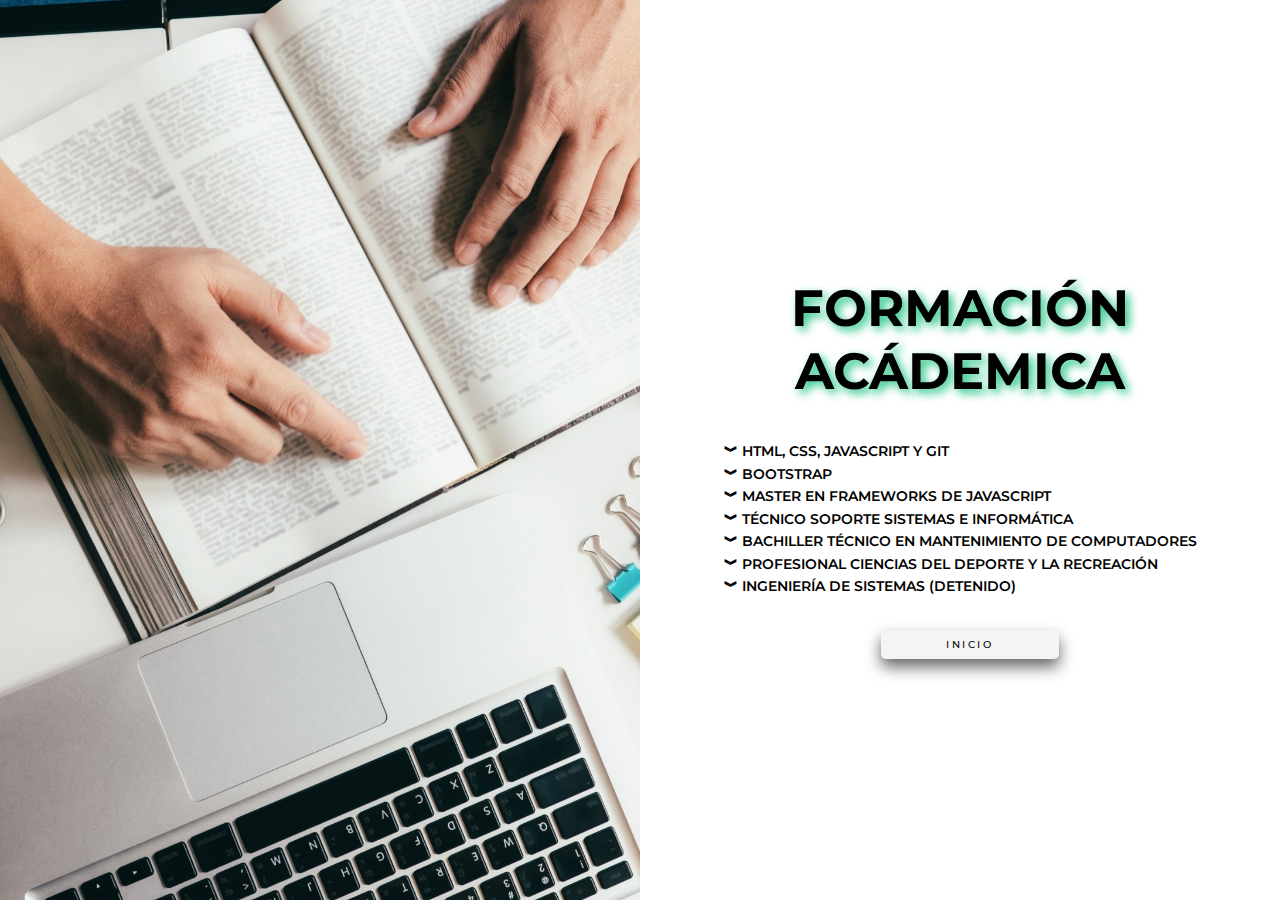
==== secondPages/formacion.html @ 5263130f "Add files via upload" ====
<!DOCTYPE html>
<html lang="en">
  <head>
    <meta charset="UTF-8" />
    <meta name="viewport" content="width=device-width, initial-scale=1.0" />
    <title>Formación</title>
    <link
      rel="shortcut icon"
      href="../assets/imagenes/logos/file-person-fill.svg"
      type="image/x-icon"
    />
    <link rel="stylesheet" href="../assets/css/styles.css" />
  </head>
  <body id="trainning">
    <section id="right">
        <h1 class="title">FORMACIÓN ACÁDEMICA</h1>
      <section class="details">
        <details>
          <summary>HTML, CSS, JAVASCRIPT Y GIT</summary>
          <p>
            Cursos NETZUN <br />
            Mayo 2024
          </p>
          <a href="#">Ver certificación</a>
        </details>
        <details>
          <summary>BOOTSTRAP</summary>
          <p>
            Cursos NETZUN <br />
            Mayo 2024
          </p>
          <a href="#">Ver certificación</a>
        </details>
        <details>
          <summary>MASTER EN FRAMEWORKS DE JAVASCRIPT</summary>
          <p>Curso - UDEMY <br />Enero 2024</p>
          <a href="../assets/imagenes/certificados/master framworkJS.jpg" target="_blank">Ver certificación</a>
        </details>
        <details>
          <summary>TÉCNICO SOPORTE SISTEMAS E INFORMÁTICA</summary>
          <p>Centro educativo nacional CENAL 2023</p>
          <a href="../assets/imagenes/certificados/tecnico sistemas.jpg" target="_blank">Ver certificación</a>
        </details>
        <details>
          <summary>BACHILLER TÉCNICO EN MANTENIMIENTO DE COMPUTADORES</summary>
          <p>
            Instituto Técnico Superior de Pereira <br />
            Pereira- Risaralda <br />
            2011
          </p>
          <a href="../assets/imagenes/certificados/diploma ITS.jpg" target="_blank">Ver certificación</a>
        </details>
        <details>
          <summary>PROFESIONAL CIENCIAS DEL DEPORTE Y LA RECREACIÓN</summary>
          <p>
            Universidad Tecnológica de Pereira <br />
            Pereira- Risaralda <br />
            2021
          </p>
          <a href="../assets/imagenes/certificados/Diploma UTP-CDR.jpg" target="_blank">Ver certificación</a>
        </details>
        <details>
          <summary>INGENIERÍA DE SISTEMAS (DETENIDO)</summary>
          <p>
            Universidad Tecnológica de Pereira <br />
            Cursado 5 semestres
          </p>
        </details>
      </section>
      <a href="../index.html" class="btn">Inicio</a>
      
    </section>
    <section id="left"></section>
  </body>
</html>
---- assets/css/styles.css ----
@import url("https://fonts.googleapis.com/css2?family=Montserrat:ital,wght@0,100..900;1,100..900&display=swap");
@import url("https://fonts.googleapis.com/css2?family=Montserrat:ital,wght@0,100..900;1,100..900&family=Nova+Square&display=swap");

:root {
  --colorGray: #f4f4f4;
  --colorGreen: #23c483;
  --mont: "Montserrat", sans-serif;
  --jersey: "Jersey 25", sans-serif;
}

/* CONTENIDO DEL GENERAL */

body {
  font-family: var(--mont);
  margin: 0;
  padding: 0;
}

.title {
  font-family: var(--mont);
  font-size: 4vw;
  width: 70%;
  display: flex;
  justify-content: center;
  letter-spacing: 5%;
  margin-bottom: 2%;
  text-shadow: 4px 4px 10px var(--colorGreen);
}

p {
  font-size: 1.3vw;
  line-height: 135%;
}

.btn {
  padding: 0.7vw;
  font-size: 0.75vw;
  text-transform: uppercase;
  letter-spacing: 2.5px;
  font-weight: 500;
  color: #000;
  background-color: var(--colorGray);
  border: none;
  border-radius: 5px;
  box-shadow: 0px 8px 15px rgba(0, 0, 0, 0.6);
  transition: all 0.3s ease 0s;
  cursor: pointer;
  outline: none;
  text-decoration: none;
  width: 25%;
  text-align: center;
  font-family: var(--mont);
}

.btn:hover {
  background-color: var(--colorGreen);
  box-shadow: 0px 15px 20px rgba(46, 229, 157, 0.4);
  color: #fff;
  transform: translateY(-7px);
}

.btn:active {
  transform: translateY(-1px);
}

#left {
  float: left;
  width: 50%;
  background-color: var(--colorGray);
  background-size: cover;
  height: 100vh;
  display: flex;
  flex-direction: column;
  align-items: center;
  justify-content: center;
}

#right {
  float: right;
  width: 50%;
  height: 100vh;
  display: flex;
  flex-direction: column;
  align-items: center;
  justify-content: center;
}

#right p,
main,
h1 {
  width: 70%;
  text-align: justify;
}
#left p,
h1 {
  width: 70%;
  text-align: justify;
}

/* CONTENIDO DEL INDEX */

.ppalPicture {
  width: 100%;
  margin-bottom: 2%;
  border-radius: 10px;
  box-shadow: 0px 15px 20px rgba(46, 229, 157, 0.4);

  transition: all 0.3s;
}

.ppalPicture:hover {
  background-color: var(--colorGreen);
  box-shadow: 0px 8px 15px var(--colorGreen);
  color: #fff;
  transform: translateY(-7px);
  cursor: pointer;
}

.linkPortada {
  margin: 0;
  display: flex;
  justify-content: center;
  width: 20vw;
  height: 20vw;
}

#index h2,
h3 {
  margin: 2%;
  font-size: 2vw;
  text-align: center;
}
#index h3 {
  font-size: 1.5vw;
  font-weight: 400;
  margin-top: 1%;
  text-align: center;
}

.emailBtn {
  margin: 2% 0% 5% 0%;
}

.linkedin {
  display: block;
  margin: 0 auto;
  height: 45%;
  filter: brightness(0);
  transition: all 0.3s ease;
}

.linkedin:hover {
  filter: brightness(1);
}

#email {
  justify-content: center;
  font-size: 90%;
  margin: 2%;
}

.mainMenu {
  display: flex;
  flex-wrap: wrap;
  gap: 20%;
  justify-content: space-around;
  align-items: center;
  width: 60%;
  height: 20%;
  padding-inline-start: 0;
  margin-top: 5%;
}

.mainMenu a {
  height: 10%;
  font-size: -4%;
}

/* CONTENIDO RESUMEN */

#summary .title {
  text-align: center;
  margin-top: 0;
}

#summary ul {
  font-family: var(--mont);
  font-size: 1.3vw;
  line-height: 140%;
}

#summary #left .title {
  margin-top: -20%;
}

#summary a {
  margin-top: 5%;
}

/* CONTENIDO FORMACION*/

summary {
  font-family: var(--mont);
  font-size: 1.1vw;
  cursor: pointer;
  font-weight: 600;
  line-height: 160%;
}

summary::marker {
  content: "︾ ";
}

summary:hover {
  text-decoration: underline;
  filter: invert(0.5);
}

details p,
a {
  font-family: var(--mont);
  font-size: 1vw;
  margin: 0 0 0 3%;
}

details a:link {
  color: var(--colorGreen);
  font-weight: bold;
}

details a:hover {
  color: #00ff99;
  font-weight: bold;
}

#trainning #left {
  background-image: url("../imagenes/fotos/estudio.jpeg");
  background-size: cover;
}

#trainning .title {
  text-align: center;
  margin-bottom: 6%;
}

#trainning a {
  margin-top: 5%;
}

#trainning #rigth {
  background-color: white;
}

.details{
    overflow-y: auto; /* Agrega desplazamiento vertical cuando sea necesario */
    max-height: 40%; /* Establece una altura máxima */
}

/* CONTENIDO EXPERIENCIA*/

#experience .title,
main {
  text-align: center;
}

#experience h2 {
  text-transform: uppercase;
  font-size: 1.5vw;
  margin: 3vw 0 0 0;
}

#experience p {
  margin: 0 auto;
  text-align: center;
}

#experience main {
  margin-bottom: 5%;
}

.containerVideo {
  width: 80%;
  height: 80%;
}

.video {
  width: 100%;
  height: 100%;
  border-radius: 50%;
  object-fit: cover;
  cursor: pointer;
}

/* CONTENIDO PORTAFOLIO */

#briefcase {
  width: 80%;
  margin: 0 auto;
}

.projects {
  list-style-type: none;
  display: flex;
  flex-wrap: wrap;
}

.projects li {
  width: 20%;
  text-align: center;
}

.projects img {
  width: 100%;
  transition: all 0.5s;
  filter: grayscale(60%);
}

.projects img:hover {
  transform: translateY(-10px);
  filter: grayscale(0%);
}

.projects h4,
p {
  margin: 0 auto;
}

.projects h4 {
  font-size: 120%;
}

#briefcase .title {
  width: 100%;
  align-items: center;
  text-align: center;
}

#briefcase ul {
  padding-inline-start: 0;
}

.btn-briefcase {
  display: block;
  margin: auto;
  width: 10%;
  margin-top: 5%;
  margin-bottom: 3%;
}

@media (max-width: 1000px) {
  #briefcase li h4,
  #briefcase li p {
    font-size: 1.5vw;
  }
  .btn {
    letter-spacing: 1.5px;
  }

  #email {
    font-size: 70%;
  }

  .title {
    margin-bottom: 5%;
  }
}

@media (max-width: 950px) {

  .btn-briefcase {
    width: 10% !important;
  }

  summary {
    font-size: 1.25vw;
  }

  .details p,
  .details a {
    font-size: 1.25vw;
  }

  .details {
    margin-left: 5%;
    width: 85%;
  }
  p,
  li p {
    font-size: 1.4vw;
  }

  .btn {
    width: 35%;
    font-size: 1vw;
  }
}

@media (max-width: 900px) {
  p,
  #summary li {
    font-size: 1.4vw;
  }

  #experience #right h2 {
    font-size: 100%;
  }

  .containerVideo {
    height: 75%;
  }
}

@media (max-width: 800px) {

    #briefcase{
        width: 90%;
        margin-top: 5%;
        margin-bottom: 5%;
    }
  summary {
    font-size: 1.4vw;
  }

  .details p,
  .details a {
    font-size: 1.4vw;
  }
  p,
  #summary li {
    font-size: 1.6vw;
  }

  .linkPortada {
    width: 25vw;
    height: 40vh;
  }

  .containerVideo {
    height: 67%;
  }
}

@media (max-width: 700px) {

    #briefcase li{
        width: 150px;
    }

    #briefcase li h4, #briefcase li p{
        font-size: 11px;
    }

    .projects{
        justify-content: center;
    }

  summary {
    font-size: 1.6vw;
  }

  .details p,
  .details a {
    font-size: 1.6vw;
  }
  #experience main {
    width: 95%;
  }

  .linkPortada {
    margin-bottom: 7%;
    height: 37vh;
    width: 25vw;
  }

  #index h2 {
    font-size: 2.5vw;
  }

  #index h3 {
    font-size: 2vw;
  }

  p,
  #summary li {
    font-size: 1.8vw;
  }

  #summary #right li {
    line-height: 130%;
  }

  .containerVideo {
    height: 60%;
  }
}

@media (max-width: 650px) {
  .btn {
    font-size: 1.2vw;
    width: 40%;
  }

  .mainMenu {
    gap: 10%;
  }

  .linkPortada {
    height: 35vh;
    width: 25vw;
  }

  .containerVideo {
    height: 55%;
  }
}

@media (max-width: 600px) {
  summary {
    font-size: 1.7vw;
  }

  .details p,
  .details a {
    font-size: 1.7vw;
  }

  #trainning #right .title {
    font-size: 4.5vw;
  }

  #experience #right .title {
    font-size: 150%;
  }

  #experience #right h2 {
    font-size: 80%;
  }
  #experience #right p {
    font-size: 65%;
  }
  .containerVideo {
    height: 50%;
  }

  .title {
    font-size: 6vw;
  }

  .linkPortada {
    height: 40vh;
    width: 33vw;
  }

  .btn {
    padding: 6px;
    width: 35%;
    font-size: 1.3vw;
  }

  .mainMenu {
    width: 80%;
  }

  p,
  #summary li {
    font-size: 2vw;
  }

  #index h2 {
    font-size: 3vw;
  }

  #index h3 {
    font-size: 2.5vw;
  }
}

@media (max-width: 550px) {
  p,
  #summary li {
    font-size: 2.3vw;
  }

  .btn {
    font-size: 1.5vw;
  }

  .linkedin {
    margin-top: 30%;
  }

  .linkPortada {
    width: 35vw;
  }
}

@media (max-width: 500px) {
  .containerVideo {
    height: 40%;
  }
}

@media (max-width: 470px) {
  summary {
    font-size: 2vw;
  }

  .details p,
  .details a {
    font-size: 2vw;
  }
  p,
  #summary li {
    font-size: 2.5vw;
  }

  .btn {
    font-size: 1.7vw;
    width: 15vw;
  }

  .mainMenu {
    gap: 3%;
  }

  .linkPortada {
    height: 40vh;
    width: 40vw;
  }

  #summary #right li {
    line-height: 150%;
  }
}

@media (max-width: 400px) {
  summary {
    font-size: 2.5vw;
  }

  .details p,
  .details a {
    font-size: 2.5vw;
  }
  .linkPortada {
    height: 35vh;
    width: 42vw;
  }

  .linkedin {
    width: 40px;
  }

  p,
  #summary li {
    font-size: 10.7px;
  }

  #index h2 {
    font-size: 20px;
  }

  #index h3 {
    font-size: 15px;
  }

  .mainMenu {
    gap: 0;
  }
  .btn {
    width: 52px;
    font-size: 5.5px;
  }

  #experience #right .title {
    font-size: 20px;
  }

  .containerVideo {
    height: 35%;
  }
}

@media (max-width: 340px) {
  .btn {
    width: 14.5vw;
    letter-spacing: 0.5px;
    font-size: 6px;
  }
  .linkPortada {
    height: 30vh;
    width: 42vw;
  }

  .containerVideo {
    height: 30%;
  }

  #experience #right .title {
    font-size: 15px;
  }

  #experience #right h2 {
    font-size: 11px;
  }

  #experience #right p {
    font-size: 9px;
  }
}
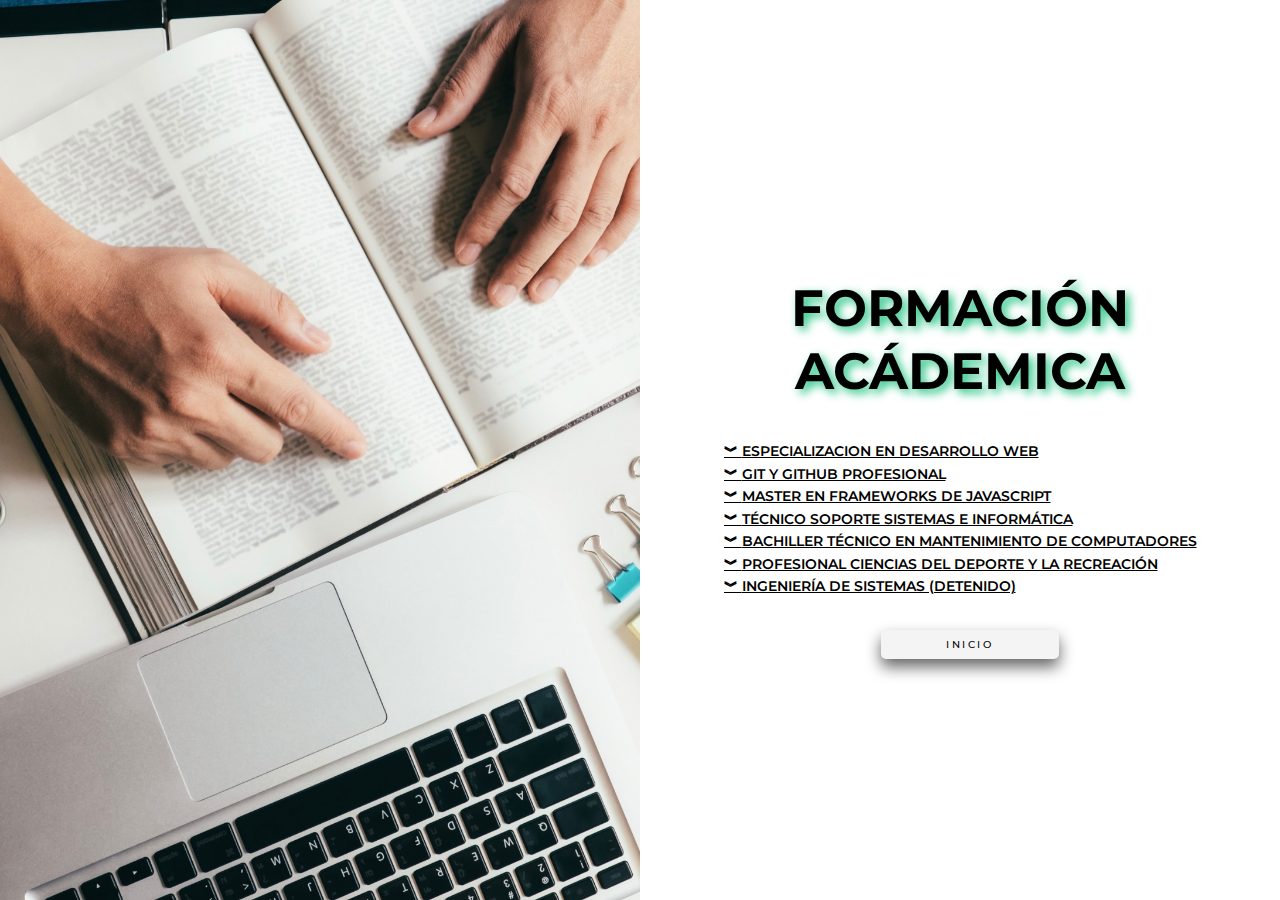
==== commit eb36872b: "Update formacion.html" ====
--- a/secondPages/formacion.html
+++ b/secondPages/formacion.html
@@ -16,18 +16,18 @@
         <h1 class="title">FORMACIÓN ACÁDEMICA</h1>
       <section class="details">
         <details>
-          <summary>HTML, CSS, JAVASCRIPT Y GIT</summary>
+          <summary>ESPECIALIZACION EN DESARROLLO WEB</summary>
           <p>
             Cursos NETZUN <br />
-            Mayo 2024
+            Actualmente
           </p>
           <a href="#">Ver certificación</a>
         </details>
         <details>
-          <summary>BOOTSTRAP</summary>
+          <summary>GIT Y GITHUB PROFESIONAL</summary>
           <p>
             Cursos NETZUN <br />
-            Mayo 2024
+            Actualmente
           </p>
           <a href="#">Ver certificación</a>
         </details>
--- a/assets/css/styles.css
+++ b/assets/css/styles.css
@@ -49,6 +49,9 @@
   text-decoration: none;
   width: 25%;
   text-align: center;
+  display: flex;
+  align-items: center;
+  justify-content: center;
   font-family: var(--mont);
 }
 
@@ -141,23 +144,73 @@
   margin: 2% 0% 5% 0%;
 }
 
-.linkedin {
-  display: block;
-  margin: 0 auto;
-  height: 45%;
-  filter: brightness(0);
-  transition: all 0.3s ease;
-}
-
-.linkedin:hover {
-  filter: brightness(1);
-}
 
 #email {
+  display: flex;
+  flex-direction: column;
+  gap: 10%;
+  width: 50%;
+  height: 10%;
   justify-content: center;
   font-size: 90%;
   margin: 2%;
 }
+
+.textEmail{
+  display: flex;
+  align-items: center;
+}
+
+#copy{
+  margin: 0px auto;
+  display: flex;
+  align-items: center;
+}
+.copyImg {
+  filter: contrast(1);
+  cursor: pointer;
+  transition: all 0.5s ease;
+}
+
+.copyImg:hover {
+  filter: contrast(0);
+}
+
+.copiado{
+  display: none;
+  margin: 0 auto;
+  font-size: 80%;
+  color: #00ff99;
+}
+
+#redes{
+  display: flex;
+  justify-content: center;
+  align-items: center;
+  gap: 50%;
+  margin: 0px auto;
+}
+
+.git{
+  height: 50%;
+  transition: all 0.8s ease;
+}
+
+.git:hover{
+  filter: invert(1);
+  background-color: white;
+}
+
+.linkedin {
+  height: 50%;
+  filter: brightness(0);
+  transition: all 0.3s ease;
+}
+
+.linkedin:hover {
+  filter: brightness(1);
+}
+
 
 .mainMenu {
   display: flex;
@@ -205,6 +258,7 @@
   cursor: pointer;
   font-weight: 600;
   line-height: 160%;
+  text-decoration: underline;
 }
 
 summary::marker {
@@ -212,7 +266,6 @@
 }
 
 summary:hover {
-  text-decoration: underline;
   filter: invert(0.5);
 }
 
@@ -251,9 +304,9 @@
   background-color: white;
 }
 
-.details{
-    overflow-y: auto; /* Agrega desplazamiento vertical cuando sea necesario */
-    max-height: 40%; /* Establece una altura máxima */
+.details {
+  overflow-y: auto; /* Agrega desplazamiento vertical cuando sea necesario */
+  max-height: 40%; /* Establece una altura máxima */
 }
 
 /* CONTENIDO EXPERIENCIA*/
@@ -366,7 +419,6 @@
 }
 
 @media (max-width: 950px) {
-
   .btn-briefcase {
     width: 10% !important;
   }
@@ -410,160 +462,50 @@
   }
 }
 
-@media (max-width: 800px) {
-
-    #briefcase{
-        width: 90%;
-        margin-top: 5%;
-        margin-bottom: 5%;
-    }
-  summary {
-    font-size: 1.4vw;
-  }
-
-  .details p,
-  .details a {
-    font-size: 1.4vw;
-  }
-  p,
-  #summary li {
-    font-size: 1.6vw;
-  }
-
-  .linkPortada {
-    width: 25vw;
-    height: 40vh;
-  }
-
-  .containerVideo {
-    height: 67%;
-  }
-}
-
-@media (max-width: 700px) {
-
-    #briefcase li{
-        width: 150px;
-    }
-
-    #briefcase li h4, #briefcase li p{
-        font-size: 11px;
-    }
-
-    .projects{
-        justify-content: center;
-    }
-
-  summary {
-    font-size: 1.6vw;
-  }
-
-  .details p,
-  .details a {
-    font-size: 1.6vw;
-  }
-  #experience main {
-    width: 95%;
-  }
-
-  .linkPortada {
-    margin-bottom: 7%;
-    height: 37vh;
-    width: 25vw;
-  }
-
-  #index h2 {
-    font-size: 2.5vw;
-  }
-
-  #index h3 {
-    font-size: 2vw;
-  }
-
-  p,
-  #summary li {
-    font-size: 1.8vw;
-  }
-
-  #summary #right li {
-    line-height: 130%;
-  }
-
-  .containerVideo {
-    height: 60%;
-  }
-}
-
-@media (max-width: 650px) {
-  .btn {
-    font-size: 1.2vw;
-    width: 40%;
-  }
-
-  .mainMenu {
-    gap: 10%;
-  }
-
-  .linkPortada {
-    height: 35vh;
-    width: 25vw;
-  }
-
-  .containerVideo {
-    height: 55%;
-  }
-}
-
-@media (max-width: 600px) {
-  summary {
-    font-size: 1.7vw;
-  }
-
-  .details p,
-  .details a {
-    font-size: 1.7vw;
-  }
-
-  #trainning #right .title {
-    font-size: 4.5vw;
-  }
-
-  #experience #right .title {
-    font-size: 150%;
-  }
-
-  #experience #right h2 {
-    font-size: 80%;
-  }
-  #experience #right p {
-    font-size: 65%;
-  }
-  .containerVideo {
-    height: 50%;
-  }
-
-  .title {
-    font-size: 6vw;
-  }
-
-  .linkPortada {
-    height: 40vh;
-    width: 33vw;
-  }
-
-  .btn {
-    padding: 6px;
-    width: 35%;
-    font-size: 1.3vw;
-  }
-
-  .mainMenu {
-    width: 80%;
-  }
-
+@media (max-width: 850px) {
+  #email {
+    font-size: 2.2vw;
+  }
+  #left {
+    height: 100vh;
+  }
+
+  #right {
+    height: 100vh;
+  }
   p,
   #summary li {
     font-size: 2vw;
+    width: 90% !important;
+  }
+
+  .btn {
+    padding: 1vw;
+    font-size: 1.2vw;
+  }
+  .mainMenu {
+    flex-wrap: wrap;
+    width: 80%;
+  }
+
+  .mainMenu a {
+    height: auto;
+    width: 30%;
+  }
+  .title {
+    font-size: 6vw;
+    margin-bottom: 15%;
+  }
+  /* INDEX */
+
+  .linkPortada {
+    height: 25vh;
+    width: 35vw;
+    margin-bottom: 10% !important;
+  }
+
+  #index #left a {
+    margin: 0 auto;
   }
 
   #index h2 {
@@ -571,36 +513,51 @@
   }
 
   #index h3 {
-    font-size: 2.5vw;
-  }
-}
-
-@media (max-width: 550px) {
-  p,
-  #summary li {
-    font-size: 2.3vw;
-  }
-
-  .btn {
-    font-size: 1.5vw;
-  }
-
-  .linkedin {
-    margin-top: 30%;
-  }
-
-  .linkPortada {
-    width: 35vw;
-  }
-}
-
-@media (max-width: 500px) {
-  .containerVideo {
-    height: 40%;
-  }
-}
-
-@media (max-width: 470px) {
+    font-size: 2vw;
+    margin-bottom: 6%;
+  }
+
+  .emailBtn {
+    padding: 1vw;
+    font-size: 1.2vw;
+  }
+  #index #email .textEmail{
+    display: flex;
+    justify-content: center;
+  }
+
+  /*RESUMEN*/
+
+  #summary ul {
+    line-height: 2vh;
+  }
+
+  /* PORTAFOLIO */
+
+  #briefcase {
+    width: 90%;
+  }
+
+  #briefcase li {
+    width: 30vw;
+    filter: saturate(200%);
+  }
+
+  .btn-briefcase {
+    width: 15% !important;
+  }
+
+  #briefcase li h4,
+  #briefcase li p {
+    font-size: 2vw;
+  }
+
+  .projects {
+    justify-content: center;
+  }
+
+  /* FORMACION */
+
   summary {
     font-size: 2vw;
   }
@@ -609,102 +566,152 @@
   .details a {
     font-size: 2vw;
   }
+
+  /*EXPEREIENCIA*/
+
+  #experience #right h2 {
+    font-size: 2.5vw;
+  }
+
+  #experience .btn {
+    margin-top: 10%;
+  }
+
+  .video {
+    width: 95%;
+    height: 35vh;
+    margin-top: 60%;
+  }
+}
+
+@media (max-width: 500px) {
+  /* GENERALES */
+  #email {
+    font-size: 4vw;
+  }
+
+  #left {
+    width: 100%;
+    height: 80vh;
+  }
+
+  #right {
+    width: 100%;
+    height: 80vh;
+  }
+
   p,
   #summary li {
+    font-size: 4vw;
+    width: 90% !important;
+  }
+
+  #index #email .textEmail{
+    display: flex;
+    justify-content: center;
+  }
+
+  .btn {
+    padding: 2vw;
     font-size: 2.5vw;
   }
-
-  .btn {
-    font-size: 1.7vw;
-    width: 15vw;
-  }
-
-  .mainMenu {
-    gap: 3%;
-  }
+  .title {
+    font-size: 11vw;
+    margin-bottom: 15%;
+  }
+  /* INDEX */
 
   .linkPortada {
-    height: 40vh;
-    width: 40vw;
-  }
-
-  #summary #right li {
-    line-height: 150%;
-  }
-}
-
-@media (max-width: 400px) {
+    height: 30vh;
+    width: 60vw;
+    margin-bottom: 10% !important;
+  }
+
+  #index #left a {
+    margin: 0 auto;
+  }
+
+  #index h2 {
+    font-size: 5vw;
+  }
+
+  #index h3 {
+    font-size: 4vw;
+    margin-bottom: 6%;
+  }
+
+  .emailBtn {
+    padding: 2vw;
+    font-size: 2.5vw;
+  }
+
+  /* FORMACION */
+
+  #trainning #right .title {
+    font-size: 11vw;
+  }
+
   summary {
-    font-size: 2.5vw;
+    font-size: 4vw;
   }
 
   .details p,
   .details a {
-    font-size: 2.5vw;
-  }
-  .linkPortada {
-    height: 35vh;
-    width: 42vw;
-  }
-
-  .linkedin {
-    width: 40px;
-  }
-
-  p,
-  #summary li {
-    font-size: 10.7px;
-  }
-
-  #index h2 {
-    font-size: 20px;
-  }
-
-  #index h3 {
-    font-size: 15px;
-  }
-
-  .mainMenu {
-    gap: 0;
-  }
-  .btn {
-    width: 52px;
-    font-size: 5.5px;
-  }
+    font-size: 3.5vw;
+  }
+
+  #trainning {
+    display: flex;
+    flex-direction: column-reverse;
+  }
+
+  #trainning #left {
+    height: 20vh;
+  }
+
+  /* EXPERIENCIA */
 
   #experience #right .title {
-    font-size: 20px;
-  }
-
-  .containerVideo {
-    height: 35%;
-  }
-}
-
-@media (max-width: 340px) {
-  .btn {
-    width: 14.5vw;
-    letter-spacing: 0.5px;
-    font-size: 6px;
-  }
-  .linkPortada {
-    height: 30vh;
-    width: 42vw;
-  }
-
-  .containerVideo {
-    height: 30%;
-  }
-
-  #experience #right .title {
-    font-size: 15px;
+    font-size: 11vw;
+  }
+
+  #experience #right {
+    height: 80vh;
+  }
+
+  #experience #left {
+    display: none;
+  }
+
+  #experience .btn {
+    margin: 0 auto;
   }
 
   #experience #right h2 {
-    font-size: 11px;
+    font-size: 5vw;
   }
 
   #experience #right p {
-    font-size: 9px;
-  }
-}
+    font-size: 4vw;
+  }
+
+  /* PORTAFOLIO */
+
+  #briefcase .title {
+    font-size: 11vw;
+  }
+
+  #briefcase li {
+    width: 170px;
+    filter: saturate(200%);
+  }
+
+  .btn-briefcase {
+    width: 35% !important;
+  }
+
+  #briefcase li h4,
+  #briefcase li p {
+    font-size: 13px;
+  }
+}
